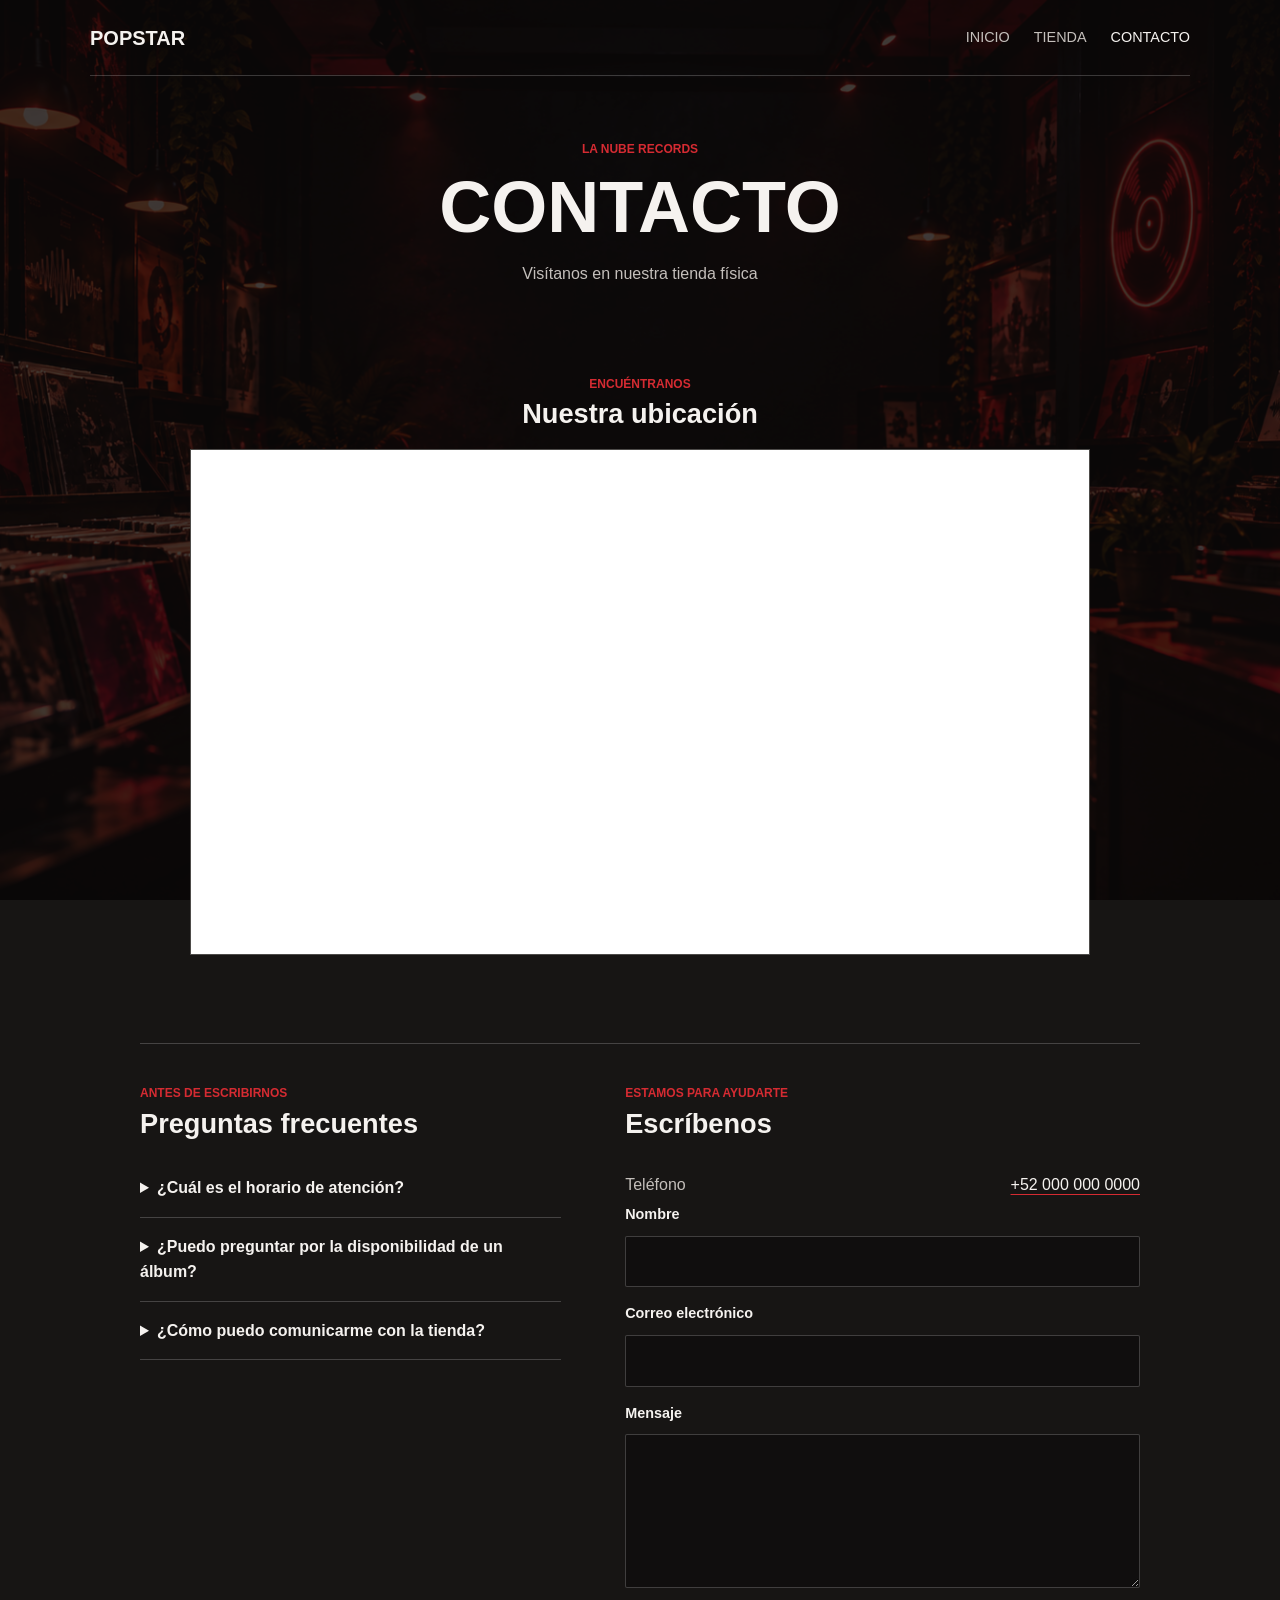
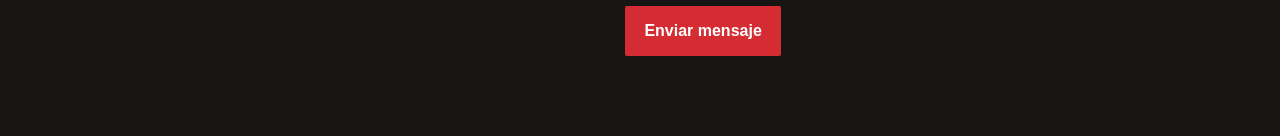
==== contacto.html @ 6988720a "PAGINA POPSTAR" ====
<!DOCTYPE html>
<html lang="es">
<head>
    <meta charset="UTF-8">
    <meta name="viewport" content="width=device-width, initial-scale=1.0">
    <title>Contacto | POPSTAR</title>
    <link rel="stylesheet" href="./estilos/contacto.css">
</head>
<body>
    <header class="encabezado">
        <a class="marca" href="./index.html">POPSTAR</a>
        <nav class="navegacion" aria-label="Navegación principal">
            <a href="./index.html">Inicio</a>
            <a href="./tienda.html">Tienda</a>
            <a href="./contacto.html" aria-current="page">Contacto</a>
        </nav>
    </header>

    <main class="contacto">
        <section class="presentacion">
            <p class="sobrelinea">La Nube Records</p>
            <h1>Contacto</h1>
            <p>Visítanos en nuestra tienda física</p>
        </section>

        <section class="ubicacion" aria-labelledby="titulo-ubicacion">
            <div class="encabezado-seccion">
                <p class="sobrelinea">Encuéntranos</p>
                <h2 id="titulo-ubicacion">Nuestra ubicación</h2>
            </div>
            <div class="mapa">
                <iframe src="https://www.google.com/maps/embed?pb=!1m18!1m12!1m3!1d3501.8309729538137!2d-106.07804732241178!3d28.634827583972843!2m3!1f0!2f0!3f0!3m2!1i1024!2i768!4f13.1!3m3!1m2!1s0x86ea434d97d19423%3A0xd504b74876bc0f1e!2sLa%20nube%20records!5e0!3m2!1ses-419!2smx!4v1790713573640!5m2!1ses-419!2smx"
                    title="Ubicacion ficticia de POPSTAR"
                    loading="lazy"
                    referrerpolicy="strict-origin-when-cross-origin"
                    allowfullscreen>
                </iframe>
            </div>
        </section>

        <div class="contacto-detalles">
            <section class="preguntas" aria-labelledby="titulo-preguntas">
                <div class="encabezado-seccion">
                    <p class="sobrelinea">Antes de escribirnos</p>
                    <h2 id="titulo-preguntas">Preguntas frecuentes</h2>
                </div>
                <details>
                    <summary>¿Cuál es el horario de atención?</summary>
                    <p>Nuestro horario de atención es de lunes a viernes de 9:00 a.m. a 6:00 p.m.</p>
                </details>
                <details>
                    <summary>¿Puedo preguntar por la disponibilidad de un álbum?</summary>
                    <p>Sí. Envíanos el nombre del álbum y te ayudaremos a consultar su disponibilidad.</p>
                </details>
                <details>
                    <summary>¿Cómo puedo comunicarme con la tienda?</summary>
                    <p>Puedes llamarnos al número indicado en esta página o enviarnos un mensaje desde el formulario.</p>
                </details>
            </section>

            <section class="datos-contacto" aria-labelledby="titulo-contacto">
                <div class="encabezado-seccion">
                    <p class="sobrelinea">Estamos para ayudarte</p>
                    <h2 id="titulo-contacto">Escríbenos</h2>
                </div>
                <p class="dato"><span>Teléfono</span><a href="tel:+520000000000">+52 000 000 0000</a></p>

                <form action="mailto:tu-correo@ejemplo.com" method="post" enctype="text/plain">
                    <label for="nombre">Nombre</label>
                    <input id="nombre" name="nombre" autocomplete="name" required>

                    <label for="correo">Correo electrónico</label>
                    <input id="correo" name="correo" type="email" autocomplete="email" required>

                    <label for="mensaje">Mensaje</label>
                    <textarea id="mensaje" name="mensaje" rows="5" required></textarea>

                    <button type="submit">Enviar mensaje</button>
                </form>
            </section>
        </div>
    </main>
</body>
</html>
---- estilos/contacto.css ----
* {
    box-sizing: border-box;
    margin: 0;
    padding: 0;
}

:root {
    color-scheme: dark;
    --rojo: #d52b32;
    --texto: #f5f2ef;
    --texto-suave: #c4bfbb;
    --linea: rgba(255, 255, 255, 0.2);
}

body {
    min-height: 100vh;
    color: var(--texto);
    font-family: Arial, Helvetica, sans-serif;
    line-height: 1.6;
    background: #171514 url("../imagenes/imgP.png") center / cover fixed no-repeat;
}

body::before {
    position: fixed;
    z-index: -1;
    background: rgba(12, 10, 10, 0.78);
    content: "";
    inset: 0;
}

.encabezado {
    width: min(100% - 2rem, 1100px);
    min-height: 76px;
    margin: 0 auto;
    display: flex;
    align-items: center;
    justify-content: space-between;
    gap: 1.5rem;
    border-bottom: 1px solid var(--linea);
}

.marca {
    color: var(--texto);
    font-size: 1.25rem;
    font-weight: 800;
    text-decoration: none;
}

.navegacion {
    display: flex;
    flex-wrap: wrap;
    gap: 1.5rem;
}

.navegacion a {
    color: var(--texto-suave);
    font-size: 0.9rem;
    text-decoration: none;
    text-transform: uppercase;
}

.navegacion a:hover,
.navegacion a[aria-current="page"] {
    color: var(--texto);
}

.contacto {
    width: min(100% - 2rem, 1000px);
    margin: 0 auto;
    padding: 4rem 0 5rem;
}

.presentacion {
    max-width: 650px;
    margin: 0 auto 3.5rem;
    text-align: center;
}

.sobrelinea {
    color: var(--rojo);
    font-size: 0.75rem;
    font-weight: 700;
    text-transform: uppercase;
}

h1,
h2 {
    line-height: 1.15;
}

.presentacion h1 {
    margin: 0.4rem 0 0.8rem;
    font-size: clamp(2.5rem, 7vw, 4.5rem);
    text-transform: uppercase;
}

.presentacion > p:last-child,
.nota-numero,
.nota-formulario {
    color: var(--texto-suave);
}

.encabezado-seccion {
    margin-bottom: 1.25rem;
}

.encabezado-seccion h2 {
    margin-top: 0.25rem;
    font-size: 1.7rem;
}

.ubicacion {
    margin-bottom: 3.5rem;
}

.mapa {
    width: 100%;
    aspect-ratio: 16 / 9;
    max-height: 520px;
    overflow: hidden;
    border: 1px solid var(--linea);
    background: #211e1c;
}

.mapa iframe {
    display: block;
    width: 100%;
    height: 100%;
    border: 0;
}

.contacto-detalles {
    display: grid;
    grid-template-columns: minmax(0, 0.9fr) minmax(0, 1.1fr);
    gap: 4rem;
    padding-top: 2.5rem;
    border-top: 1px solid var(--linea);
}

.preguntas details {
    padding: 1rem 0;
    border-bottom: 1px solid var(--linea);
}

.preguntas summary {
    cursor: pointer;
    font-weight: 700;
}

.preguntas details p {
    padding: 0.75rem 1.5rem 0 0;
    color: var(--texto-suave);
}

.dato {
    display: flex;
    flex-wrap: wrap;
    justify-content: space-between;
    gap: 0.5rem 1rem;
    padding: 0.8rem 0 0;
}

.dato span {
    color: var(--texto-suave);
}

.dato a {
    color: var(--texto);
    text-decoration-color: var(--rojo);
    text-underline-offset: 4px;
}

.nota-numero,
.nota-formulario {
    font-size: 0.85rem;
}

.nota-numero {
    margin: 0.25rem 0 1.5rem;
}

form {
    display: grid;
    gap: 0.6rem;
}

label {
    margin-top: 0.35rem;
    font-size: 0.9rem;
    font-weight: 700;
}

input,
textarea {
    width: 100%;
    padding: 0.75rem;
    border: 1px solid var(--linea);
    border-radius: 2px;
    background: rgba(15, 13, 12, 0.75);
    color: var(--texto);
    font: inherit;
}

input:focus,
textarea:focus {
    border-color: var(--rojo);
    outline: 2px solid rgba(213, 43, 50, 0.3);
}

textarea {
    resize: vertical;
}

button {
    justify-self: start;
    margin-top: 0.5rem;
    padding: 0.75rem 1.2rem;
    border: 0;
    border-radius: 2px;
    background: var(--rojo);
    color: white;
    cursor: pointer;
    font: inherit;
    font-weight: 700;
}

button:hover {
    background: #b91f27;
}

.nota-formulario {
    margin-top: 0.75rem;
}

@media (max-width: 700px) {
    .encabezado {
        min-height: 68px;
        align-items: flex-start;
        flex-direction: column;
        justify-content: center;
        gap: 0.25rem;
        padding: 0.75rem 0;
    }

    .navegacion {
        gap: 1rem;
    }

    .navegacion a {
        font-size: 0.8rem;
    }

    .contacto {
        padding-top: 3rem;
    }

    .presentacion {
        margin-bottom: 2.5rem;
    }

    .contacto-detalles {
        grid-template-columns: 1fr;
        gap: 2.5rem;
    }
}

@media (prefers-reduced-motion: reduce) {
    *,
    *::before,
    *::after {
        scroll-behavior: auto !important;
    }
}.ubicacion{
    text-align: center;
    padding: 2rem 1rem;


}
.mapa{
    width: min(100%, 900px);
    aspect-ratio: 16/9;
    margin: 1rem auto 0;
}

.mapa iframe{
    width: 100%;
    height: 100%;
    border: 0;
}
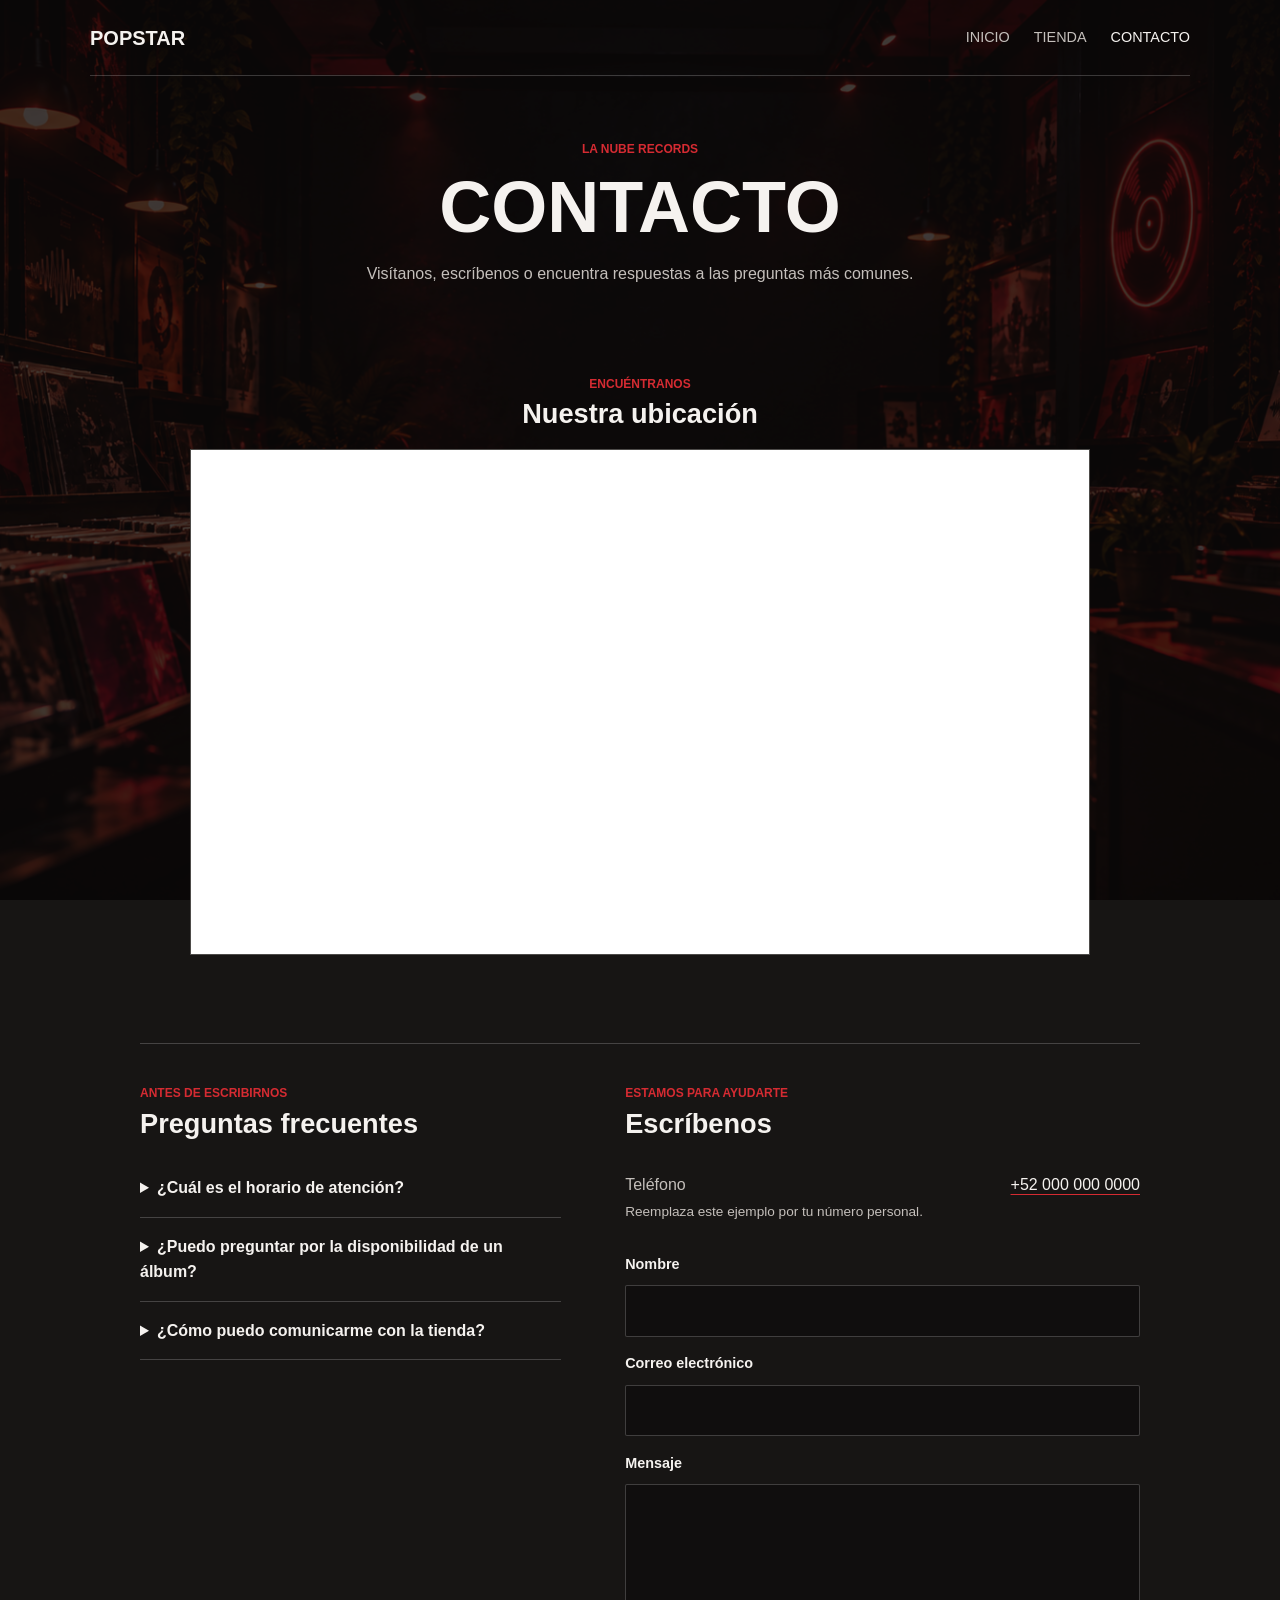
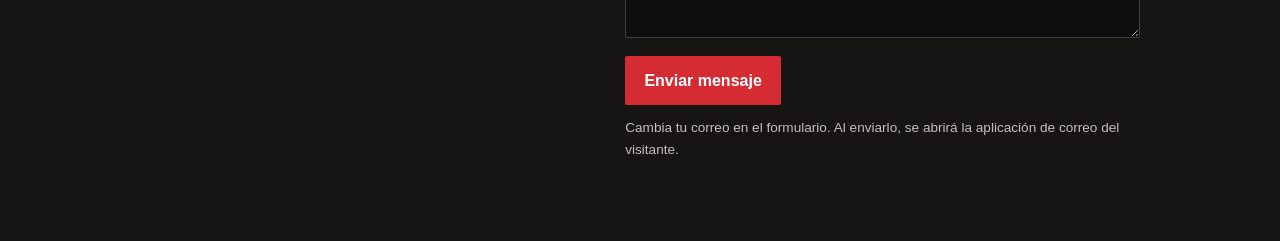
==== commit 2a6bf423: "PAGINA POPSTAR edicion ventanas" ====
--- a/contacto.html
+++ b/contacto.html
@@ -20,7 +20,7 @@
         <section class="presentacion">
             <p class="sobrelinea">La Nube Records</p>
             <h1>Contacto</h1>
-            <p>Visítanos en nuestra tienda física</p>
+            <p>Visítanos, escríbenos o encuentra respuestas a las preguntas más comunes.</p>
         </section>
 
         <section class="ubicacion" aria-labelledby="titulo-ubicacion">
@@ -30,7 +30,7 @@
             </div>
             <div class="mapa">
                 <iframe src="https://www.google.com/maps/embed?pb=!1m18!1m12!1m3!1d3501.8309729538137!2d-106.07804732241178!3d28.634827583972843!2m3!1f0!2f0!3f0!3m2!1i1024!2i768!4f13.1!3m3!1m2!1s0x86ea434d97d19423%3A0xd504b74876bc0f1e!2sLa%20nube%20records!5e0!3m2!1ses-419!2smx!4v1790713573640!5m2!1ses-419!2smx"
-                    title="Ubicacion ficticia de POPSTAR"
+                    title="Mapa con la ubicación de La Nube Records"
                     loading="lazy"
                     referrerpolicy="strict-origin-when-cross-origin"
                     allowfullscreen>
@@ -64,6 +64,7 @@
                     <h2 id="titulo-contacto">Escríbenos</h2>
                 </div>
                 <p class="dato"><span>Teléfono</span><a href="tel:+520000000000">+52 000 000 0000</a></p>
+                <p class="nota-numero">Reemplaza este ejemplo por tu número personal.</p>
 
                 <form action="mailto:tu-correo@ejemplo.com" method="post" enctype="text/plain">
                     <label for="nombre">Nombre</label>
@@ -77,6 +78,7 @@
 
                     <button type="submit">Enviar mensaje</button>
                 </form>
+                <p class="nota-formulario">Cambia tu correo en el formulario. Al enviarlo, se abrirá la aplicación de correo del visitante.</p>
             </section>
         </div>
     </main>
--- a/estilos/contacto.css
+++ b/estilos/contacto.css
@@ -17,7 +17,7 @@
     color: var(--texto);
     font-family: Arial, Helvetica, sans-serif;
     line-height: 1.6;
-    background: #171514 url("../imagenes/imgP.png") center / cover fixed no-repeat;
+    background: #171514 url("../imagenes/imgP.webp") center / cover fixed no-repeat;
 }
 
 body::before {
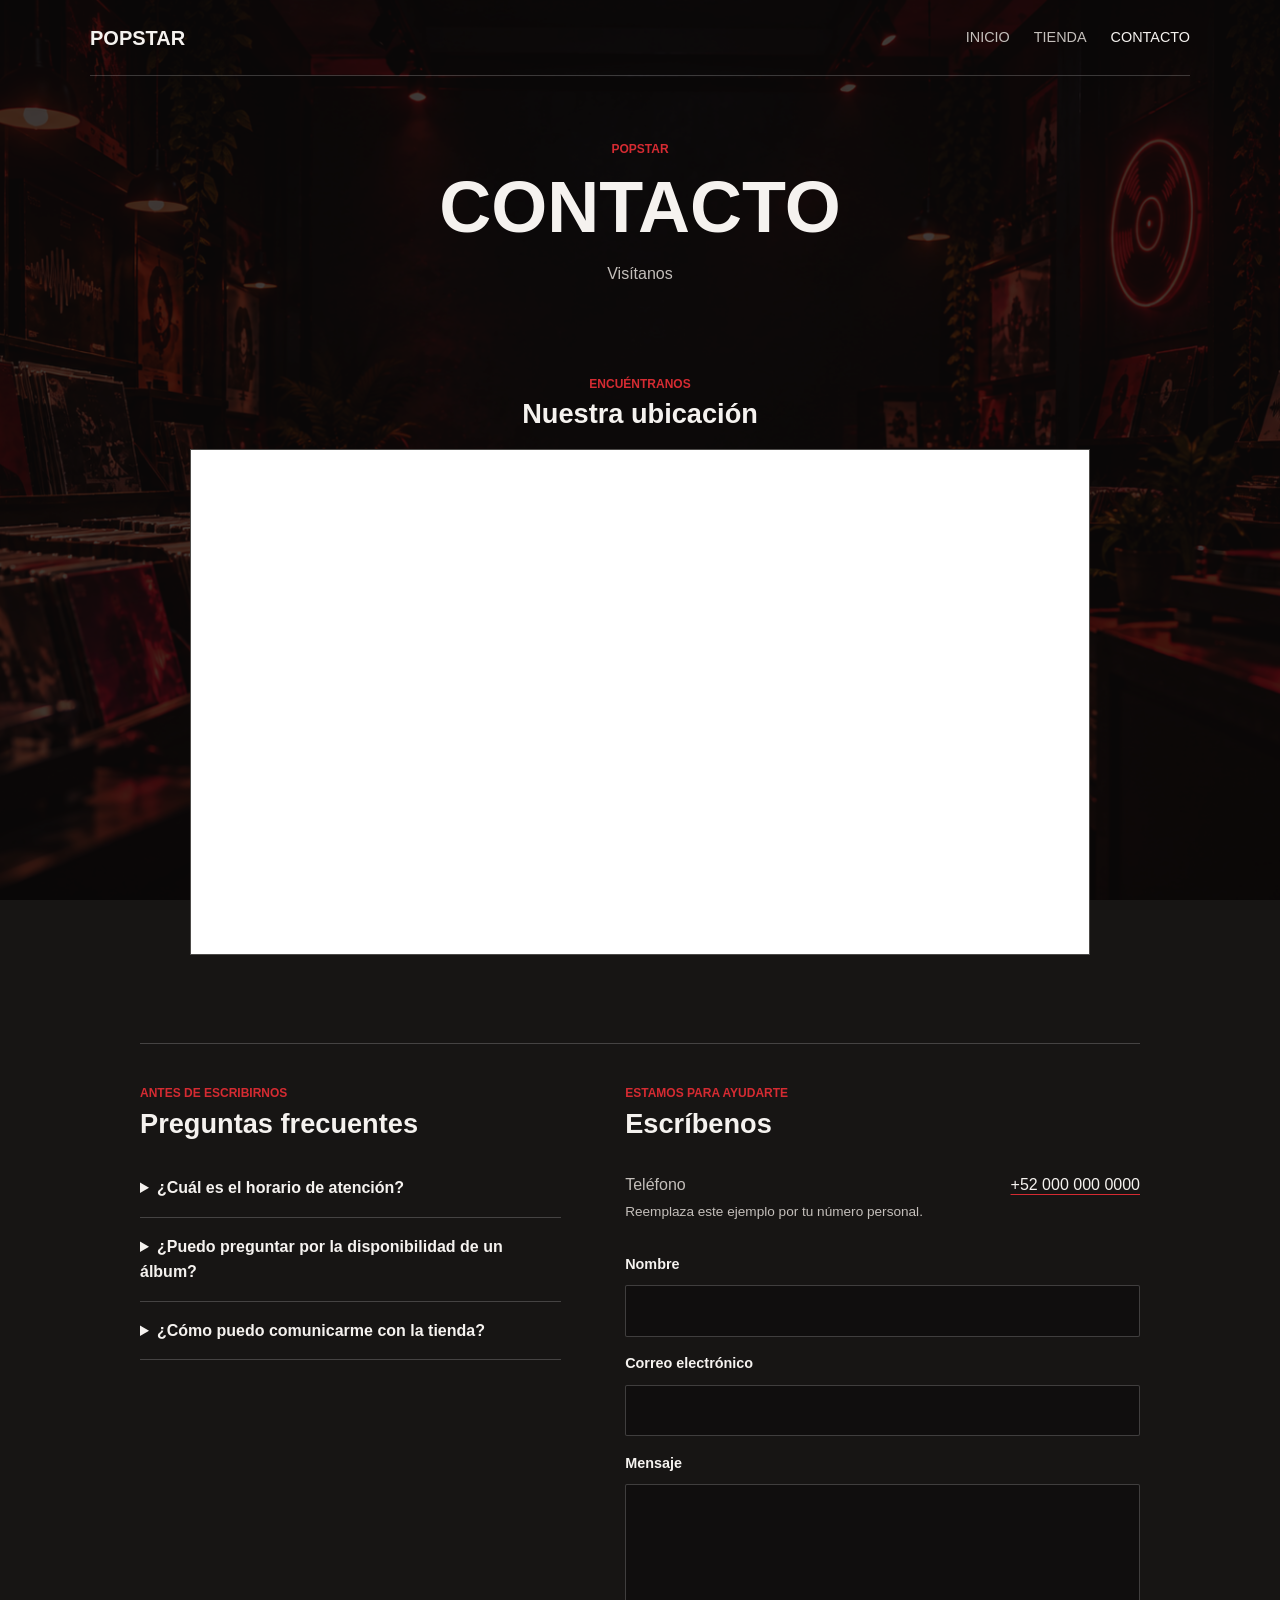
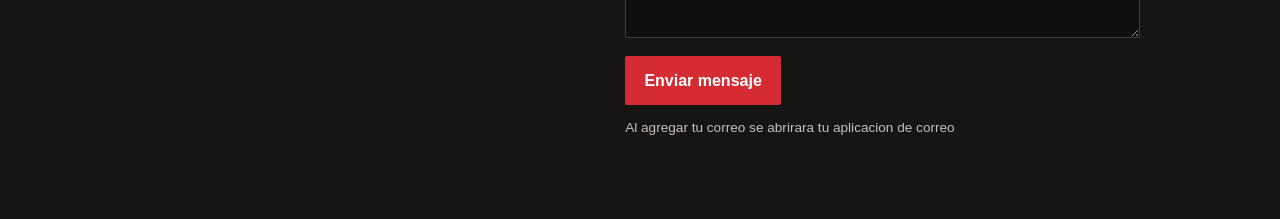
==== commit 2b46edde: "PAGINA POPSTAR edicion mapa" ====
--- a/contacto.html
+++ b/contacto.html
@@ -18,9 +18,9 @@
 
     <main class="contacto">
         <section class="presentacion">
-            <p class="sobrelinea">La Nube Records</p>
+            <p class="sobrelinea">POPSTAR</p>
             <h1>Contacto</h1>
-            <p>Visítanos, escríbenos o encuentra respuestas a las preguntas más comunes.</p>
+            <p>Visítanos</p>
         </section>
 
         <section class="ubicacion" aria-labelledby="titulo-ubicacion">
@@ -30,7 +30,7 @@
             </div>
             <div class="mapa">
                 <iframe src="https://www.google.com/maps/embed?pb=!1m18!1m12!1m3!1d3501.8309729538137!2d-106.07804732241178!3d28.634827583972843!2m3!1f0!2f0!3f0!3m2!1i1024!2i768!4f13.1!3m3!1m2!1s0x86ea434d97d19423%3A0xd504b74876bc0f1e!2sLa%20nube%20records!5e0!3m2!1ses-419!2smx!4v1790713573640!5m2!1ses-419!2smx"
-                    title="Mapa con la ubicación de La Nube Records"
+                    title="Mapa con la ubicación de la tienda ficticia"
                     loading="lazy"
                     referrerpolicy="strict-origin-when-cross-origin"
                     allowfullscreen>
@@ -78,7 +78,7 @@
 
                     <button type="submit">Enviar mensaje</button>
                 </form>
-                <p class="nota-formulario">Cambia tu correo en el formulario. Al enviarlo, se abrirá la aplicación de correo del visitante.</p>
+                <p class="nota-formulario">Al agregar tu correo se abrirara tu aplicacion de correo</p>
             </section>
         </div>
     </main>
